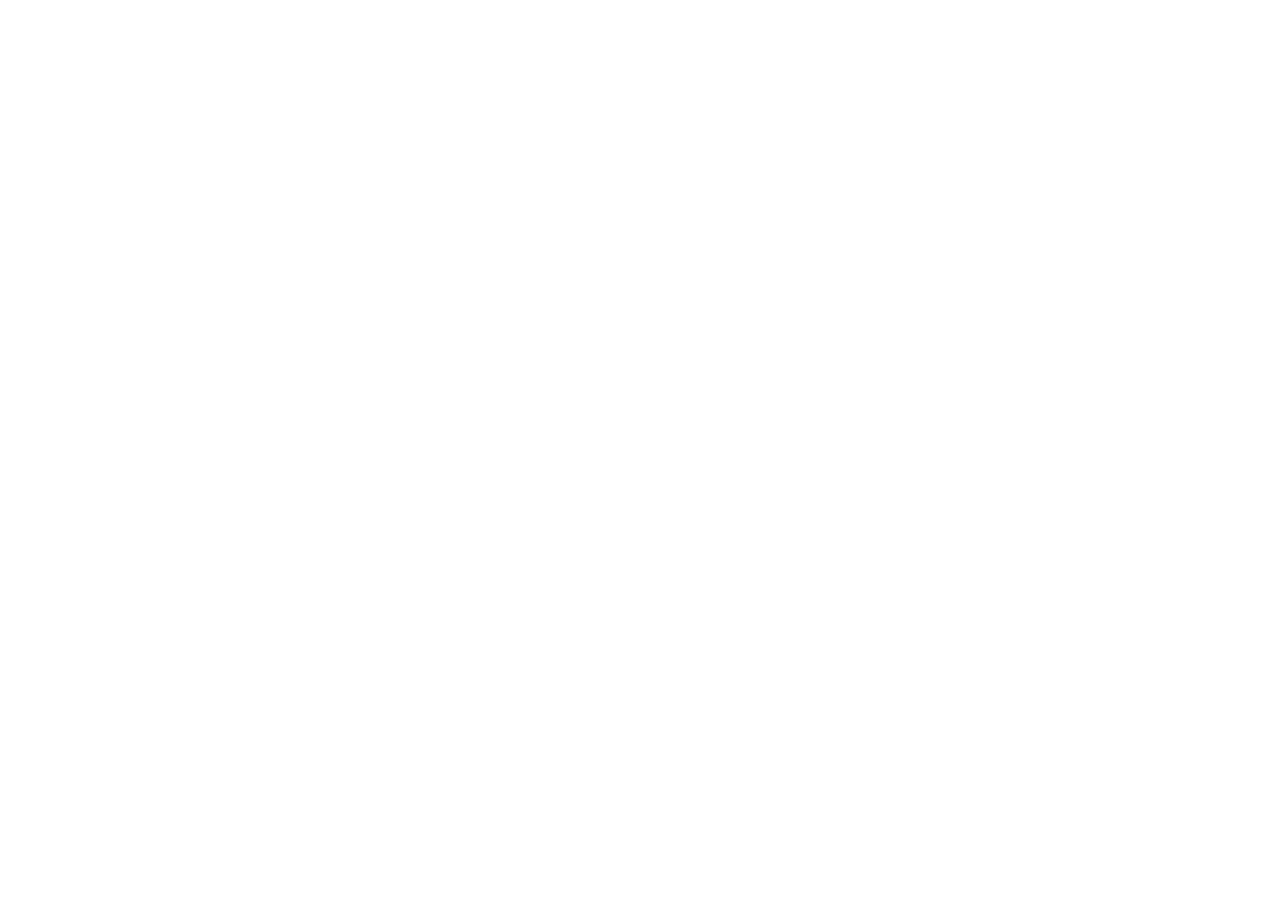
==== pages/game.html @ c1132219 "estilização login criada" ====
<!DOCTYPE html>
<html lang="en">
<head>
  <meta charset="UTF-8">
  <meta name="viewport" content="width=device-width, initial-scale=1.0">

  <link rel="stylesheet" href="../css/reset.css">
  <link rel="stylesheet" href="../css/game.css">

  <script defer src="../js/game.js"></script>

  <title>Jogo da Memória</title>
</head>
<body>

  <!-- <main>
    <header>
      <span class="player"></span>
      <span>Tempo: <span class="timer">00</span></span>
    </header>
  
    <div class="grid"></div>
  </main> -->




</body>
</html>
---- css/game.css ----
/* main {
  display: flex;
  flex-direction: column;
  width: 100%;
  background-image: url('../images/bg.jpg');
  background-size: cover;
  min-height: 100vh;
  align-items: center;
  justify-content: center;
  padding: 20px 20px 50px;
}

header {
  display: flex;
  align-items: center;
  justify-content: space-between;
  background-color: rgba(255, 255, 255, 0.8);
  font-size: 1.2em;
  width: 100%;
  max-width: 800px;
  padding: 30px;
  margin: 0 0 30px;
  border-radius: 5px;
}

.grid {
  display: grid;
  grid-template-columns: repeat(5, 1fr);
  gap: 15px;
  width: 100%;
  max-width: 800px;
  margin: 0 auto;
}

.card {
  aspect-ratio: 3/4;
  width: 100%;
  border-radius: 5px;
  position: relative;
  transition: all 400ms ease;
  transform-style: preserve-3d;
  background-color: #ccc;
}

.face {
  width: 100%;
  height: 100%;
  position: absolute;
  background-size: cover;
  background-position: center;
  border: 2px solid #39813a;
  border-radius: 5px;
  transition: all 400ms ease;
}

.front {
  transform: rotateY(180deg);
}

.back {
  background-image: url('../images/back.png');
  backface-visibility: hidden;
}

.reveal-card {
  transform: rotateY(180deg);
}

.disabled-card {
  filter: saturate(0);
  opacity: 0.5;
} */
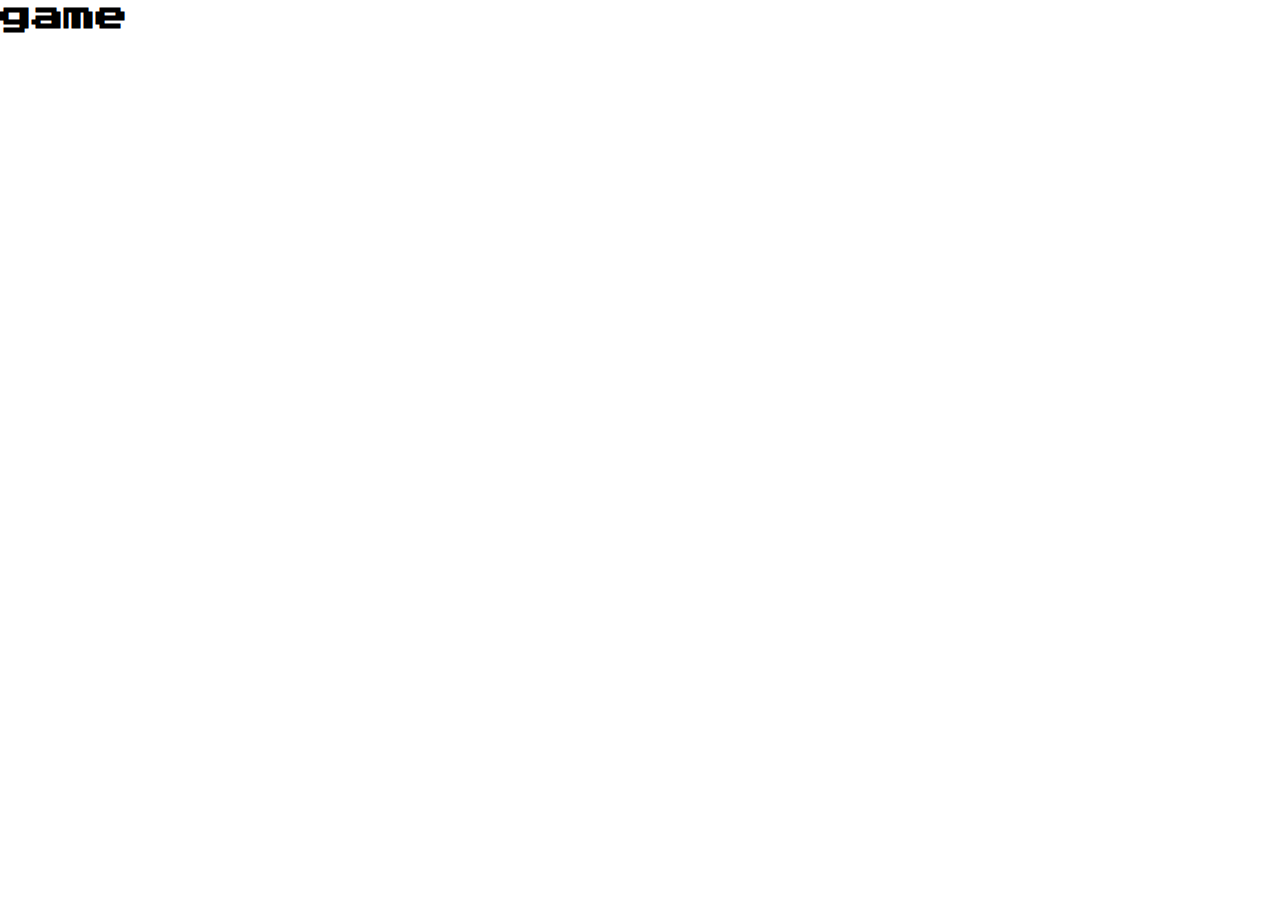
==== commit c69102bf: "preparando terreno para logica de salvar o input no localStorage e redirecionar para a pagina do jog" ====
--- a/pages/game.html
+++ b/pages/game.html
@@ -22,7 +22,7 @@
     <div class="grid"></div>
   </main> -->
 
-
+<h1>game</h1>
 
 
 </body>
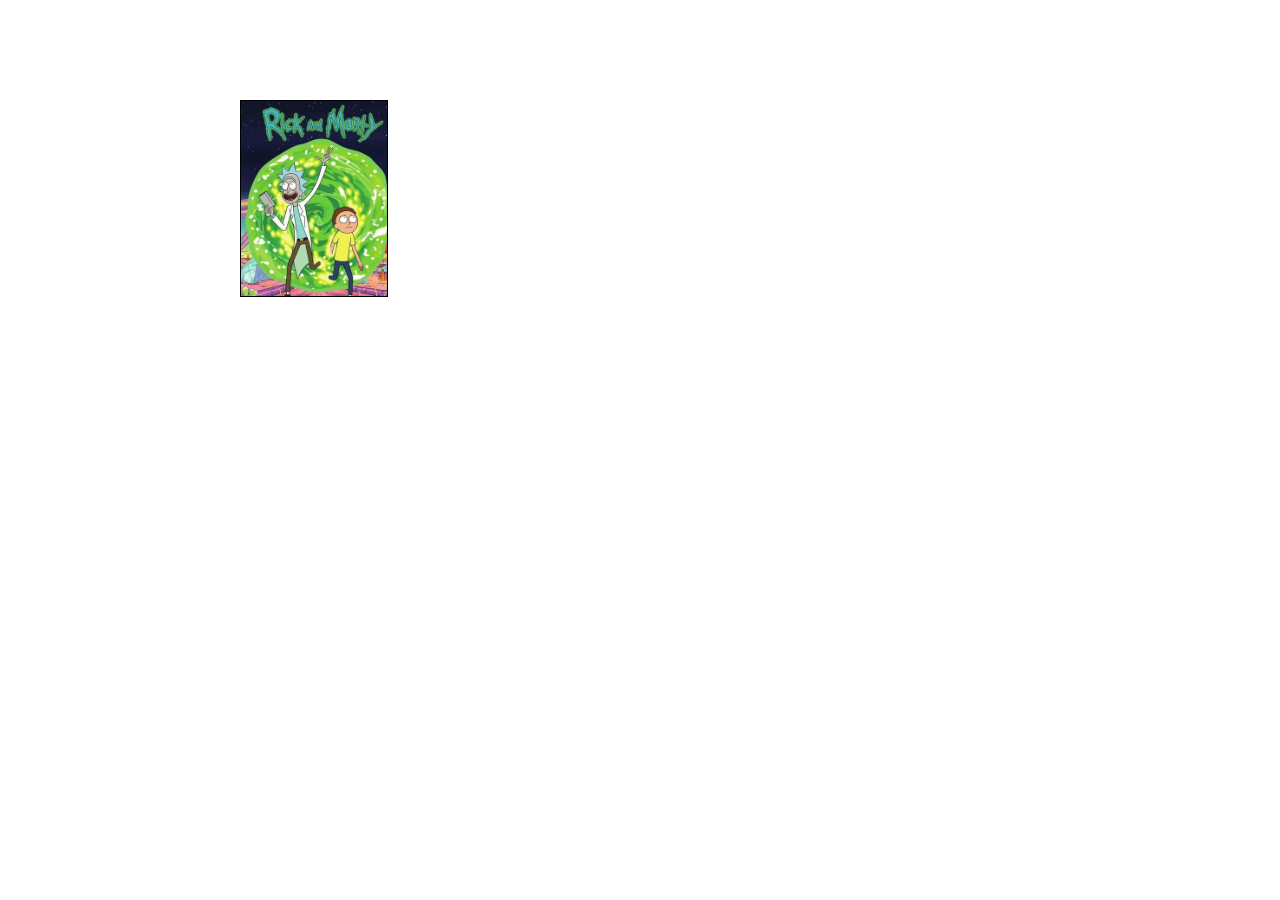
==== commit d8c77e46: "logica de rotação da carta concluida com css" ====
--- a/pages/game.html
+++ b/pages/game.html
@@ -22,8 +22,19 @@
     <div class="grid"></div>
   </main> -->
 
-<h1>game</h1>
 
+<!-- 
+  criar uma div com a classe grid
+  dentro da div colocar uma outra div com a classe card
+  dentro de card criar mais duas divs com classe front e back e uma classe face para ambas
 
+-->
+
+<div class="grid">
+  <div class="card">
+    <div class="face front"></div>
+    <div class="face back"></div>
+  </div>
+</div>
 </body>
 </html>
--- a/css/game.css
+++ b/css/game.css
@@ -70,3 +70,59 @@
   filter: saturate(0);
   opacity: 0.5;
 } */
+
+.grid {
+  /* 
+  usar display grid */
+  display: grid;
+  grid-template-columns: repeat(5, 1fr);
+  width: 100%;
+  max-width: 800px;
+  margin: 100px auto;
+  gap: 15px;
+
+}
+
+.card {
+  /* 
+  aspect-ratio: 3/4;  serve para deixar a carta sempre nessa proporçao em qualquer tamanhao de tela
+  transition na card
+  transform_style
+  */
+  aspect-ratio: 3/4;
+  width: 100%;
+  border-radius: 5px;
+  transform-style: preserve-3d;
+  transition: all .4s ease-in;
+  position: relative;
+
+}
+
+.face {
+  border: solid 1px black;
+  width: 100%;
+  height: 100%;
+  position: absolute;
+  
+}
+
+.front {
+  /* background-color: blueviolet; */
+  transform: rotateY(180deg);
+
+}
+
+.back {
+  /* 
+  backface-visibility: serve para esconder a parte de tras, mostrando assim a face que está embaixo
+  */
+  background-image: url(../images/back.png);
+  background-repeat: no-repeat;
+  background-size: cover;
+  backface-visibility: hidden;
+  
+}
+
+.card:hover {
+  transform: rotateY(180deg);
+}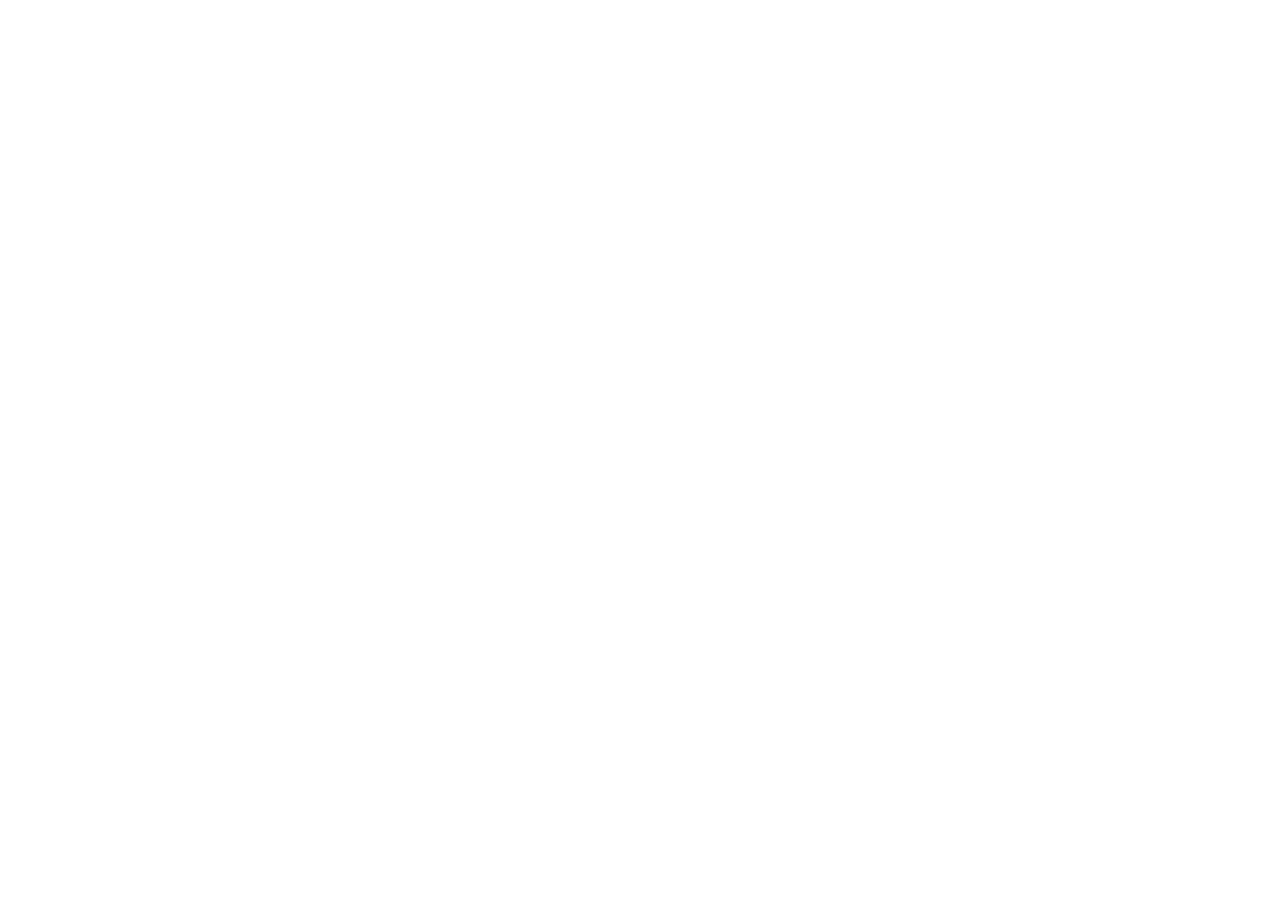
==== commit 09d462c5: "logica de criação de estrutura html e carta criada no game js" ====
--- a/pages/game.html
+++ b/pages/game.html
@@ -30,11 +30,6 @@
 
 -->
 
-<div class="grid">
-  <div class="card">
-    <div class="face front"></div>
-    <div class="face back"></div>
-  </div>
-</div>
+<div class="grid"></div>
 </body>
 </html>
--- a/css/game.css
+++ b/css/game.css
@@ -121,8 +121,4 @@
   background-size: cover;
   backface-visibility: hidden;
   
-}
-
-.card:hover {
-  transform: rotateY(180deg);
 }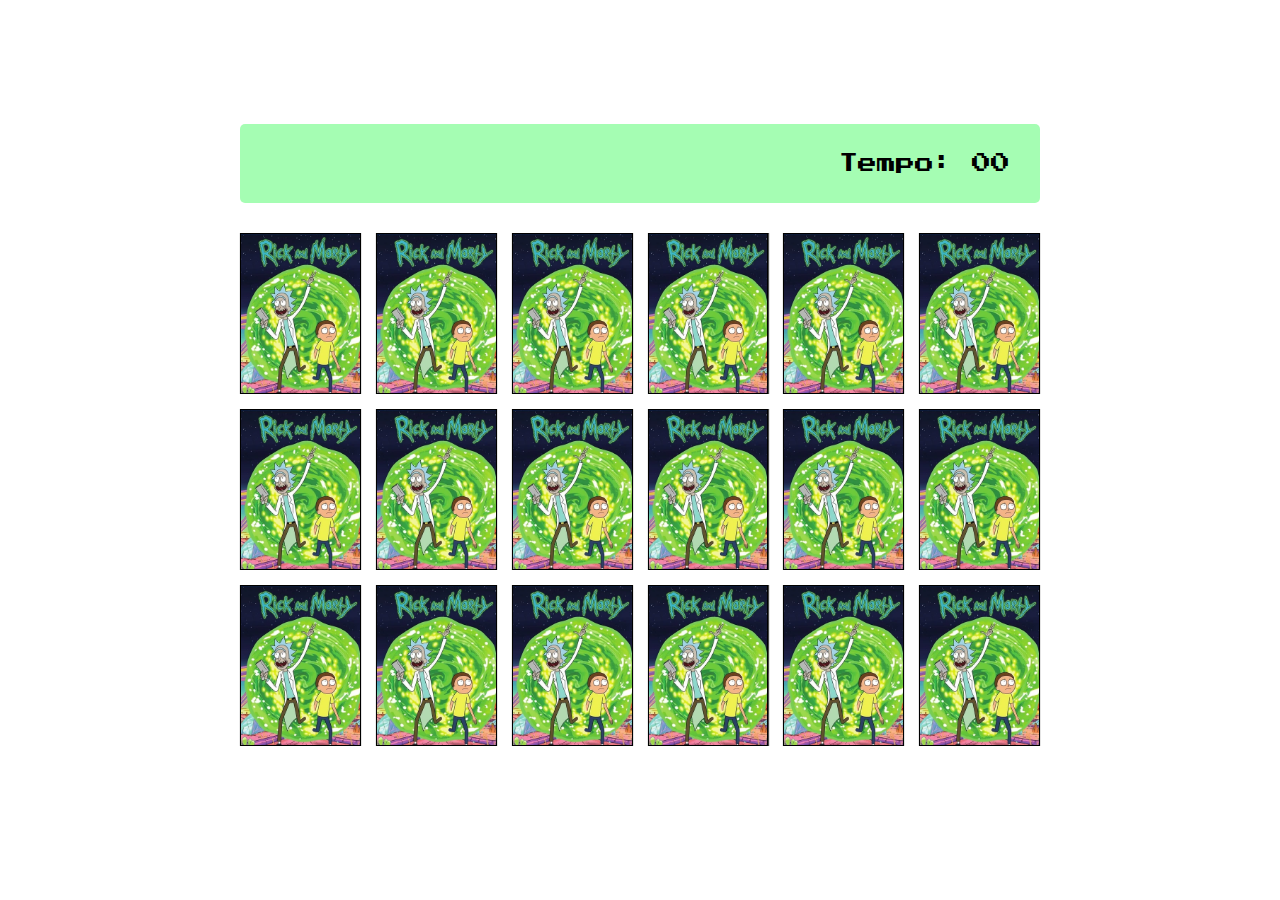
==== commit 5a86ec8d: "logica de pegar valor localStorage concluída" ====
--- a/pages/game.html
+++ b/pages/game.html
@@ -24,12 +24,20 @@
 
 
 <!-- 
-  criar uma div com a classe grid
-  dentro da div colocar uma outra div com a classe card
-  dentro de card criar mais duas divs com classe front e back e uma classe face para ambas
+ 
 
 -->
 
-<div class="grid"></div>
+<main>
+
+  <header>
+
+    <span class="player"></span>
+    <span>Tempo: <span class="timer">00</span></span>
+
+  </header>
+  
+  <div class="grid"></div>
+</main>
 </body>
 </html>
--- a/css/game.css
+++ b/css/game.css
@@ -71,14 +71,38 @@
   opacity: 0.5;
 } */
 
+
+main {
+  display: flex;
+  flex-direction: column;
+  width: 100%;
+  min-height: 100vh;
+  justify-content: center;
+  align-items: center;
+  padding: 20px 20px 50px;
+}
+
+header {
+  display: flex;
+  align-items: center;
+  justify-content: space-between;
+  background-color: rgba(67, 250, 97, 0.479);
+  font-size: 1.2em;
+  width: 100%;
+  max-width: 800px;
+  padding: 30px;
+  margin: 0 0 30px;
+  border-radius: 5px;
+}
+
 .grid {
   /* 
   usar display grid */
   display: grid;
-  grid-template-columns: repeat(5, 1fr);
+  grid-template-columns: repeat(6, 1fr);
   width: 100%;
   max-width: 800px;
-  margin: 100px auto;
+  margin: 0 auto;
   gap: 15px;
 
 }
@@ -103,7 +127,8 @@
   width: 100%;
   height: 100%;
   position: absolute;
-  
+  background-repeat: no-repeat;
+  background-size: cover;
 }
 
 .front {
@@ -121,4 +146,13 @@
   background-size: cover;
   backface-visibility: hidden;
   
+}
+
+.reveal-card {
+  transform: rotateY(180deg);
+}
+
+.disabled-card {
+  filter: saturate(0);
+  opacity: .5;
 }